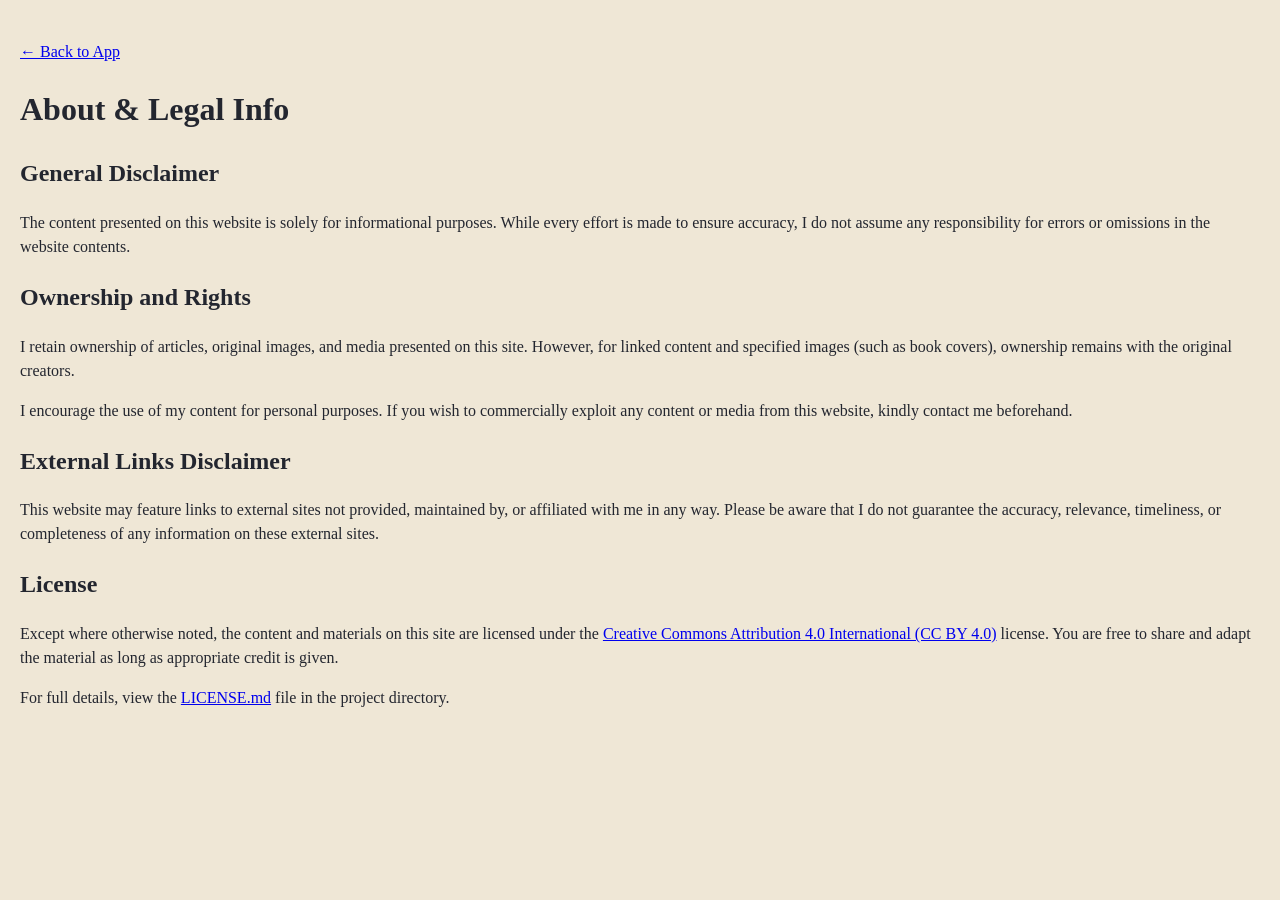
==== legal.html @ 0f8beccd "Create legal.html" ====
<!DOCTYPE html>
<html lang="en">
<head>
  <meta charset="UTF-8">
  <meta name="viewport" content="width=device-width, initial-scale=1.0">
  <title>About & Legal Info</title>
  <link rel="stylesheet" href="styles.css">
</head>
<body class="legal-page">
  <div class="legal-container">
    <a href="index.html" class="back-link">&larr; Back to App</a>
    
    <h1>About & Legal Info</h1>
    
    <section>
      <h2>General Disclaimer</h2>
      <p>The content presented on this website is solely for informational purposes. While every effort is made to ensure accuracy, I do not assume any responsibility for errors or omissions in the website contents.</p>
    </section>

    <section>
      <h2>Ownership and Rights</h2>
      <p>I retain ownership of articles, original images, and media presented on this site. However, for linked content and specified images (such as book covers), ownership remains with the original creators.</p>
      <p>I encourage the use of my content for personal purposes. If you wish to commercially exploit any content or media from this website, kindly contact me beforehand.</p>
    </section>

    <section>
      <h2>External Links Disclaimer</h2>
      <p>This website may feature links to external sites not provided, maintained by, or affiliated with me in any way. Please be aware that I do not guarantee the accuracy, relevance, timeliness, or completeness of any information on these external sites.</p>
    </section>

    <section>
      <h2>License</h2>
      <p>Except where otherwise noted, the content and materials on this site are licensed under the <a href="https://creativecommons.org/licenses/by/4.0/" target="_blank" rel="noopener">Creative Commons Attribution 4.0 International (CC BY 4.0)</a> license. You are free to share and adapt the material as long as appropriate credit is given.</p>
      <p>For full details, view the <a href="LICENSE.md" target="_blank" rel="noopener">LICENSE.md</a> file in the project directory.</p>
    </section>
  </div>
</body>
</html>
---- styles.css ----
:root{
  --paper:#EFE7D6;
  --card:#FBF7EC;
  --ink:#23262F;
  --ink-soft:#5B5A50;
  --line:#CBC0A4;
  --oxblood:#7B2A34;
  --oxblood-soft:#9A4A53;
  --brass:#A9814A;
}

*{ box-sizing:border-box; }

html{ -webkit-text-size-adjust:100%; }

body{
  margin:0;
  background:var(--paper);
  color:var(--ink);
  font-family:'Fraunces', Georgia, serif;
  line-height:1.5;
  padding:2.5rem 1.25rem 4rem;
}

body.genre-fiction{--paper:#EFE7D6;--card:#FBF7EC;}
body.genre-fantasy{--paper:#E4E7F4;--card:#F7F8FC;}
body.genre-mystery{--paper:#E6E0D8;--card:#F8F4EE;}
body.genre-romance{--paper:#F1E0E5;--card:#FCF5F7;}
body.genre-horror{--paper:#E1E3DF;--card:#F5F6F3;}
body.genre-nonfiction{--paper:#E1E8E3;--card:#F6F9F7;}

.page{ max-width:960px; margin:0 auto; }

.masthead h1{
  font-size:clamp(2rem, 5vw, 2.75rem);
  font-weight:600;
  margin:0 0 .5rem;
  letter-spacing:-.01em;
}

.masthead p{
  max-width:58ch;
  color:var(--ink-soft);
  margin:0 0 1.75rem;
  font-size:1.05rem;
}

.masthead p strong {
  color: var(--oxblood);
  font-weight: 600;
}

.meta-container {
  display: flex;
  gap: 1.25rem;
  align-items: flex-start;
  margin-bottom: 1.5rem;
}

.meta-inputs {
  flex: 1;
  display: flex;
  gap: 1rem;
}

.cover-preview {
  width: 90px;
  height: 135px;
  background: var(--card);
  border: 1px dashed var(--line);
  border-radius: 4px;
  display: none;
  overflow: hidden;
  flex-shrink: 0;
  align-items: center;
  justify-content: center;
  box-shadow: 0 2px 6px rgba(0,0,0,0.06);
}

.cover-preview.has-image {
  display: flex;
  border-style: solid;
  border-color: var(--line);
}

.cover-preview img {
  width: 100%;
  height: 100%;
  object-fit: cover;
  display: block;
}

.field {
  flex: 1;
  display: flex;
  flex-direction: column;
  gap: 0.3rem;
}

.field label {
  font-family: 'IBM Plex Mono', monospace;
  font-size: .72rem;
  color: var(--ink-soft);
  letter-spacing: .04em;
}

.field input {
  font-family: 'Fraunces', Georgia, serif;
  font-size: 0.95rem;
  padding: 0.55rem 0.75rem;
  background: var(--card);
  border: 1px solid var(--line);
  border-radius: 3px;
  color: var(--ink);
  transition: border-color .12s;
}

.field input:focus {
  outline: none;
  border-color: var(--oxblood);
}

.genre-label{
  font-family:'IBM Plex Mono', monospace;
  font-size:.72rem;
  letter-spacing:.04em;
  color:var(--ink-soft);
  margin-bottom:.55rem;
}

.genres{
  display:flex;
  flex-wrap:wrap;
  gap:.5rem;
  margin-bottom:2.25rem;
  padding-bottom:1.75rem;
  border-bottom:1px solid var(--line);
}

.genre{
  font-family:'Fraunces', Georgia, serif;
  font-size:.92rem;
  padding:.55rem 1rem;
  background:transparent;
  border:1px solid var(--line);
  border-radius:3px;
  color:var(--ink);
  cursor:pointer;
  transition:border-color .12s, color .12s, background .12s;
}
.genre:hover{ border-color:var(--oxblood-soft); color:var(--oxblood); }
.genre.active{
  background:var(--ink);
  border-color:var(--ink);
  color:var(--card);
}
.genre:focus-visible{ outline:2px solid var(--oxblood); outline-offset:2px; }

.layout{
  display:grid;
  grid-template-columns:1.55fr 1fr;
  gap:2.25rem;
  align-items:start;
}

.criteria{ display:flex; flex-direction:column; }

.row{
  padding:1.25rem 0;
  border-bottom:1px solid var(--line);
}
.row:first-child{ padding-top:0; }

.row-head{
  display:flex;
  align-items:baseline;
  gap:.6rem;
  margin-bottom:.2rem;
}

.row-title{
  font-size:1.05rem;
  font-weight:600;
}

.row-leader{
  flex:1;
  border-bottom:1px dotted var(--line);
  transform:translateY(-.35em);
}

.row-weight{
  font-family:'IBM Plex Mono', monospace;
  font-size:.75rem;
  color:var(--ink-soft);
}

.row-question{
  font-size:.92rem;
  color:var(--ink-soft);
  font-style:italic;
  margin-bottom:.85rem;
}

.scale{
  display:flex;
  flex-wrap:wrap;
  gap:.4rem;
  align-items:center;
  margin-bottom:.4rem;
}

.tier{
  font-family:'IBM Plex Mono', monospace;
  font-size:.85rem;
  min-width:2.35rem;
  padding:.42rem .6rem;
  text-align:center;
  background:transparent;
  border:1px solid var(--line);
  border-radius:3px;
  color:var(--ink);
  cursor:pointer;
  transition:border-color .12s, color .12s, background .12s;
}
.tier:hover{ border-color:var(--oxblood-soft); color:var(--oxblood); }
.tier.active{
  background:var(--ink);
  border-color:var(--ink);
  color:var(--card);
}
.tier.na{ font-style:italic; font-size:.72rem; min-width:2.9rem; color:var(--ink-soft); margin-left:.35rem; }
.tier.na.active{ background:var(--brass); border-color:var(--brass); color:var(--ink); }

.tier:focus-visible{ outline:2px solid var(--oxblood); outline-offset:2px; }

.scale-labels{
  display:flex;
  justify-content:space-between;
  font-family:'IBM Plex Mono', monospace;
  font-size:.7rem;
  color:var(--ink-soft);
}

aside.result{ position:sticky; top:1.5rem; }

.due-card{
  background:var(--card);
  border:1px solid var(--line);
  border-radius:4px;
  padding:1.5rem 1.4rem 1.4rem;
}

.due-head{
  font-family:'IBM Plex Mono', monospace;
  font-size:.72rem;
  letter-spacing:.06em;
  color:var(--ink-soft);
  margin-bottom:.6rem;
}

.stars{ position:relative; font-size:1.7rem; letter-spacing:.18em; line-height:1; height:1.9rem; }
.stars .back{ color:var(--line); }
.stars .front{
  position:absolute; top:0; left:0;
  overflow:hidden; white-space:nowrap;
  color:var(--oxblood);
  width:0%;
  transition:width .18s ease-out;
}

.score{
  font-size:2.4rem;
  font-weight:600;
  margin:.5rem 0 .1rem;
}
.score span{
  font-size:1.1rem;
  font-weight:400;
  color:var(--ink-soft);
}

.verdict{
  color:var(--ink-soft);
  margin-bottom:1rem;
  min-height:1.4em;
}

.badge{
  display:inline-block;
  border:3px double var(--ink-soft);
  color:var(--ink-soft);
  font-family:'IBM Plex Mono', monospace;
  font-size:.72rem;
  letter-spacing:.05em;
  padding:.35rem .6rem;
  transform:rotate(-3deg);
  margin-bottom:1.3rem;
  transition:transform .15s, color .15s, border-color .15s;
}
.badge.recommend{
  border-color:var(--oxblood);
  color:var(--oxblood);
}
.badge.pulse{ transform:rotate(-3deg) scale(1.06); }

.score-feel{
  margin:.45rem 0 0;
  color:var(--ink-soft);
  font-size:.88rem;
  min-height:2.7em;
}

.vector-label{
  font-family:'IBM Plex Mono', monospace;
  font-size:.72rem;
  color:var(--ink-soft);
  margin-bottom:.35rem;
}

.precision-options {
  display: flex;
  gap: .35rem;
  margin-bottom: 1rem;
}

.precision-btn {
  flex: 1;
  font-family: 'IBM Plex Mono', monospace;
  font-size: .72rem;
  background: transparent;
  border: 1px solid var(--line);
  border-radius: 3px;
  padding: .35rem .2rem;
  cursor: pointer;
  color: var(--ink-soft);
  transition: all .12s;
}

.precision-btn:hover { border-color: var(--oxblood-soft); color: var(--oxblood); }
.precision-btn.active { background: var(--ink); border-color: var(--ink); color: var(--card); }

.vector-row{
  display:flex;
  gap:.4rem;
  margin-bottom:.7rem;
}

#vectorStr{
  flex:1;
  font-family:'IBM Plex Mono', monospace;
  font-size:.75rem;
  background:var(--paper);
  border:1px solid var(--line);
  border-radius:3px;
  padding:.5rem .55rem;
  word-break:break-all;
  color:var(--ink);
}

button.chip{
  font-family:'IBM Plex Mono', monospace;
  font-size:.72rem;
  background:transparent;
  border:1px solid var(--line);
  border-radius:3px;
  padding:.5rem .6rem;
  cursor:pointer;
  color:var(--ink);
  white-space:nowrap;
  transition: background .15s, color .15s, border-color .15s;
}
button.chip:hover{ border-color:var(--oxblood-soft); color:var(--oxblood); }

.link-btn{
  width:100%;
  font-family:'IBM Plex Mono', monospace;
  font-size:.78rem;
  background:var(--ink);
  color:var(--card);
  border:1px solid var(--ink);
  border-radius:3px;
  padding:.65rem;
  cursor:pointer;
  transition: background .15s, color .15s, border-color .15s;
}
.link-btn:hover{ background:var(--oxblood); border-color:var(--oxblood); }

button.chip.copied, .link-btn.copied {
  background: var(--oxblood) !important;
  color: var(--card) !important;
  border-color: var(--oxblood) !important;
}

.reset{
  display:block;
  text-align:center;
  margin-top:.9rem;
  font-size:.8rem;
  color:var(--ink-soft);
  background:none;
  border:none;
  text-decoration:underline;
  cursor:pointer;
}

footer.site-footer {
  margin-top: 3.5rem;
  padding-top: 1.5rem;
  border-top: none;
  text-align: center;
  font-family: 'IBM Plex Mono', monospace;
  font-size: 0.75rem;
  color: var(--ink-soft);
}

footer.site-footer a {
  color: var(--oxblood);
  text-decoration: underline;
}

footer.site-footer a:hover {
  color: var(--ink);
}

@media (max-width:720px){
  .meta-container { flex-direction: column-reverse; }
  .meta-inputs { width: 100%; flex-direction: column; gap: .75rem; }
  .cover-preview { width: 70px; height: 105px; }
  .layout{ grid-template-columns:1fr; }
  
  aside.result{
    position: sticky;
    bottom: 0;
    top: auto;
    z-index: 100;
    margin: 2rem -1.25rem -4rem;
    padding: 0.85rem 1.25rem 1.25rem;
    background: var(--card);
    border-top: 2px solid var(--line);
    box-shadow: 0 -4px 16px rgba(0,0,0,0.12);
    max-height: 80vh;
    overflow-y: auto;
  }

  .due-card {
    border: none;
    padding: 0;
    display: flex;
    flex-direction: column;
    gap: 0.45rem;
  }

  .due-head { display: none; }

  .due-top-grid {
    display: grid;
    grid-template-columns: auto 1fr;
    align-items: center;
    column-gap: 1rem;
  }

  .stars { font-size: 1.25rem; height: 1.3rem; }
  .score { font-size: 1.5rem; margin: 0; grid-column: 1; }
  .score span { font-size: .85rem; }
  .verdict { margin: 0; font-size: .8rem; grid-column: 2; grid-row: 1; min-height: auto; }
  .badge { margin: 0; grid-column: 2; grid-row: 2; justify-self: start; padding: .2rem .4rem; font-size: .68rem; }

  .vector-label {
    font-size: .68rem;
    margin-top: .3rem;
    margin-bottom: .15rem;
  }

  .precision-options {
    display: flex;
    margin-bottom: .25rem;
  }

  .vector-row {
    display: flex;
    margin-bottom: .25rem;
  }

  .link-btn {
    margin-top: .2rem;
    padding: .5rem;
  }

  .reset {
    display: block;
    margin-top: .3rem;
  }

  .row-leader{ display:none; }
  .row-head{ justify-space-between; }
  .tier{ min-width:2.1rem; font-size:.8rem; }
}

@media (prefers-reduced-motion:reduce){
  .stars .front, .badge{ transition:none; }
}
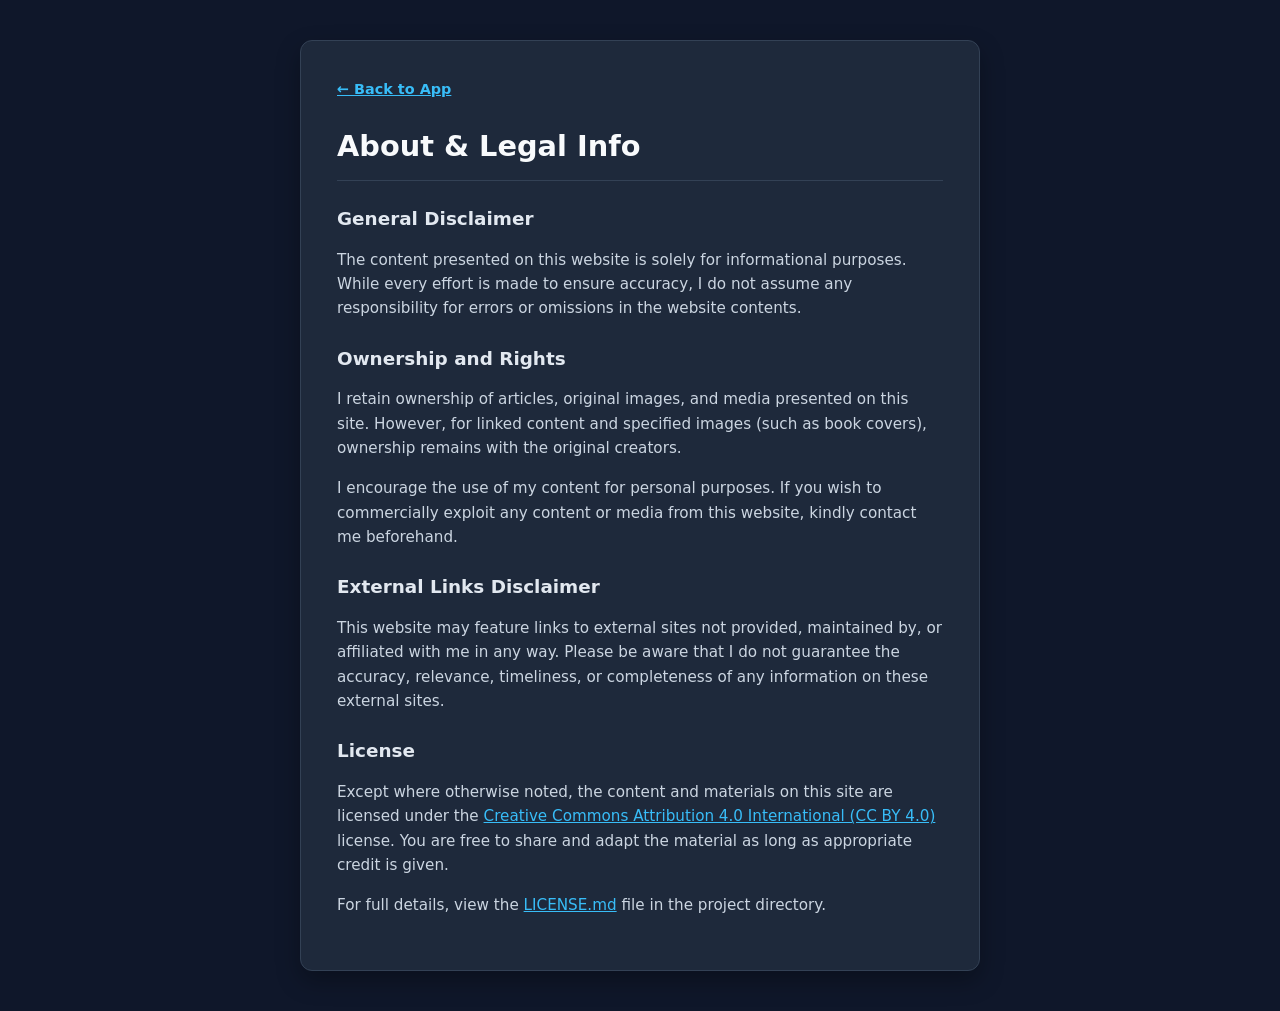
==== commit 514d5c3a: "Update legal.html" ====
--- a/legal.html
+++ b/legal.html
@@ -4,6 +4,9 @@
   <meta charset="UTF-8">
   <meta name="viewport" content="width=device-width, initial-scale=1.0">
   <title>About & Legal Info</title>
+  <link rel="preconnect" href="https://fonts.googleapis.com">
+  <link rel="preconnect" href="https://fonts.gstatic.com" crossorigin>
+  <link href="https://fonts.googleapis.com/css2?family=Fraunces:opsz,wght@9..144,400;9..144,500;9..144,600;9..144,700&family=IBM+Plex+Mono:wght@400;500;600&display=swap" rel="stylesheet">
   <link rel="stylesheet" href="styles.css">
 </head>
 <body class="legal-page">
--- a/styles.css
+++ b/styles.css
@@ -500,3 +500,92 @@
 @media (prefers-reduced-motion:reduce){
   .stars .front, .badge{ transition:none; }
 }
+
+/* Footer link on main page */
+.app-footer {
+  text-align: center;
+  padding: 30px 0;
+  margin-top: 40px;
+}
+
+.legal-link {
+  color: #64748b;
+  font-size: 0.875rem;
+  font-weight: 500;
+  text-decoration: underline;
+  transition: color 0.2s ease;
+}
+
+.legal-link:hover {
+  color: #a855f7;
+}
+
+/* Standalone legal.html Styling */
+body.legal-page {
+  background-color: #0f172a !important;
+  color: #f8fafc !important;
+  min-height: 100vh;
+  display: flex;
+  justify-content: center;
+  align-items: flex-start;
+  padding: 40px 20px;
+  margin: 0;
+  font-family: system-ui, -apple-system, BlinkMacSystemFont, "Segoe UI", Roboto, sans-serif;
+}
+
+.legal-container {
+  max-width: 680px;
+  width: 100%;
+  background-color: #1e293b;
+  border: 1px solid #334155;
+  border-radius: 12px;
+  padding: 36px;
+  box-shadow: 0 10px 25px rgba(0, 0, 0, 0.3);
+}
+
+.back-link {
+  display: inline-block;
+  color: #c084fc;
+  text-decoration: none;
+  font-size: 0.9rem;
+  font-weight: 600;
+  margin-bottom: 24px;
+}
+
+.back-link:hover {
+  text-decoration: underline;
+}
+
+.legal-container h1 {
+  font-size: 1.8rem;
+  font-weight: 700;
+  color: #f8fafc;
+  margin-top: 0;
+  margin-bottom: 24px;
+  border-bottom: 1px solid #334155;
+  padding-bottom: 12px;
+}
+
+.legal-container h2 {
+  font-size: 1.15rem;
+  font-weight: 600;
+  color: #e2e8f0;
+  margin-top: 24px;
+  margin-bottom: 8px;
+}
+
+.legal-container p {
+  font-size: 0.95rem;
+  line-height: 1.6;
+  color: #cbd5e1;
+  margin-bottom: 16px;
+}
+
+.legal-container a {
+  color: #38bdf8;
+  text-decoration: underline;
+}
+
+.legal-container a:hover {
+  color: #7dd3fc;
+}
